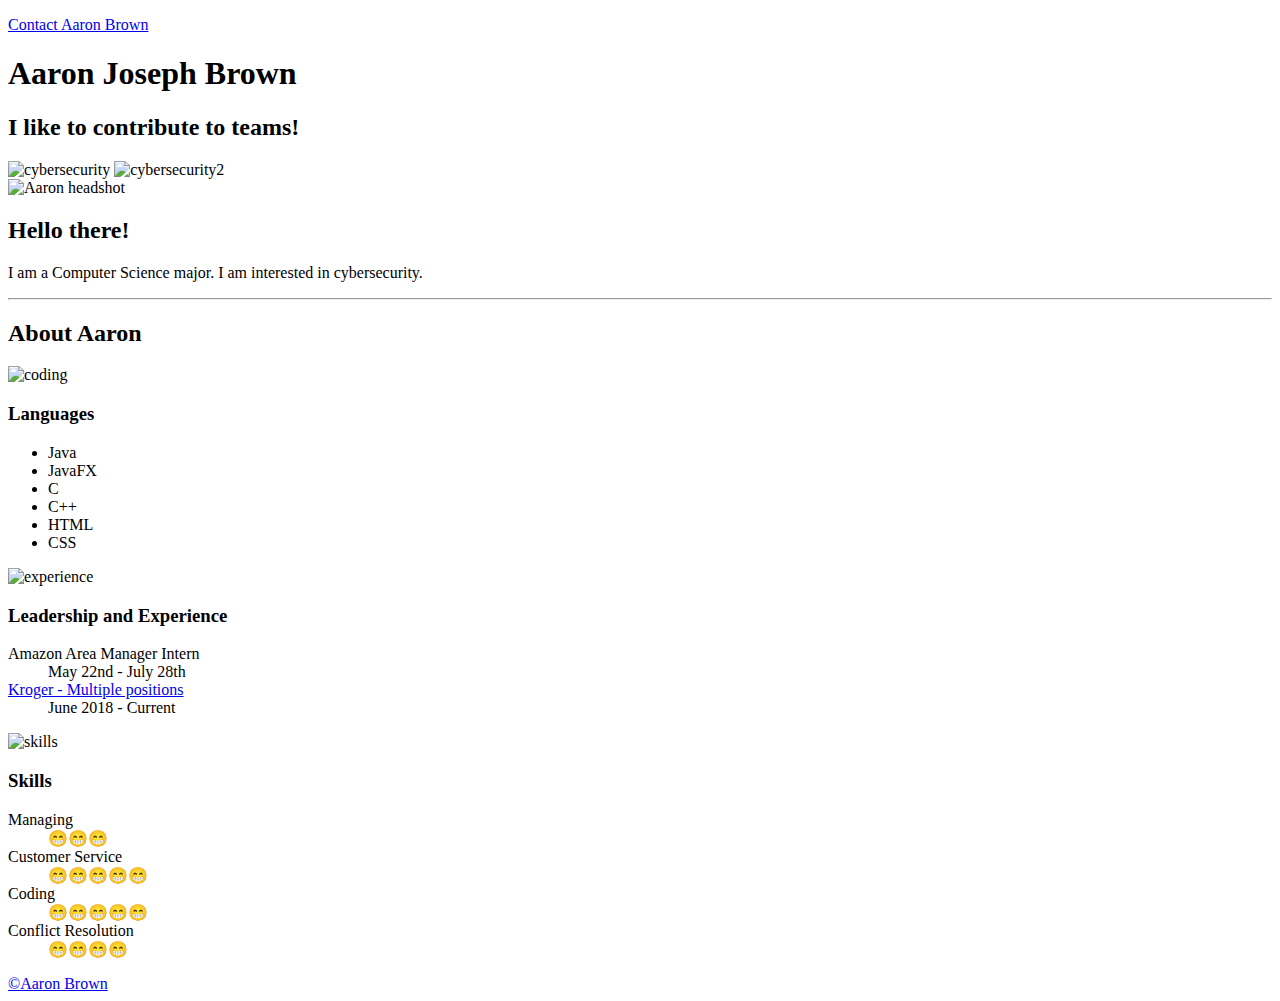
==== index.html @ ee5b9ebc "Add files via upload" ====
<!DOCTYPE html>
<html lang="en">
<head>
    <meta charset="UTF-8">
    <meta http-equiv="X-UA-Compatible" content="IE=edge">
    <meta name="viewport" content="width=device-width, initial-scale=1.0">
    <link rel="stylesheet" href="css/style.css">
    <title>Aaron Joseph Brown CV</title>
</head>
<body>
    <nav>
        <p> 
            <a href="contact.html">Contact Aaron Brown</a>
        </p>
    </nav>
    <section id="intro">
        <h1>Aaron Joseph Brown</h1>
        <h2>I like to contribute to teams!</h2>
        <img id="cybersecurity" src="images\cybersecurity.jpg" alt="cybersecurity" width="250px">
        <img id="cybersecurity2" src="images\cybersecurity2.jpg" alt="cybersecurity2" width="250px">
    </section>
    <section id="blurb">
        <img id="me" src="images\aaronheadshot.JPG" alt="Aaron headshot" width="200px">
        <h2>Hello there!</h2>
        <p>I am a Computer Science major. I am interested in cybersecurity.</p>
    </section>
    <section id="about">
        <hr>
        <h2>About Aaron</h2>
        <div class="row">
            <div class="three-col">
                <div class="card">
                    <img id="coding" src="images/coding.jpg" alt="coding" width="150px">
                    <h3>Languages</h3>
                    <ul>
                        <li>Java</li>
                        <li>JavaFX</li>
                        <li>C</li>
                        <li>C++</li>
                        <li>HTML</li>
                        <li>CSS</li>
                    </ul>
                </div>
            </div>
            <div class="three-col">
                <div class="card">
                    <img id="experience" src="images/experience.jpg" alt="experience" width="150px">
                    <div class="container">
                    <h3>Leadership and Experience</h3>
                    <dl>
                        <dt>Amazon Area Manager Intern</dt>
                        <dd>May 22nd - July 28th</dd>
                        <dt><a href="https://www.kroger.com/" target="_blank">Kroger - Multiple positions</a></dt>
                        <dd>June 2018 - Current</dd>    
                    </dl>
                    </div>
                </div>
            </div>
            <div class="three-col">
                <div class="card">
                    <img id="skills" src="images/skills.jpg" alt="skills" width="150px">
                    <h3>Skills</h3>
                    <dl>
                        <dt>Managing</dt> 
                        <dd>😁😁😁</dd>
                        <dt>Customer Service</dt>
                        <dd>😁😁😁😁😁</dd>
                        <dt>Coding</dt>
                        <dd>😁😁😁😁😁</dd>
                        <dt>Conflict Resolution</dt>
                        <dd>😁😁😁😁</dd>
                    </dl>
                </div>
            </div>
        </div>
    </section>
    <footer>
        <a href="contact.html">&copy;Aaron Brown</a>
    </footer>
</body>
</html>
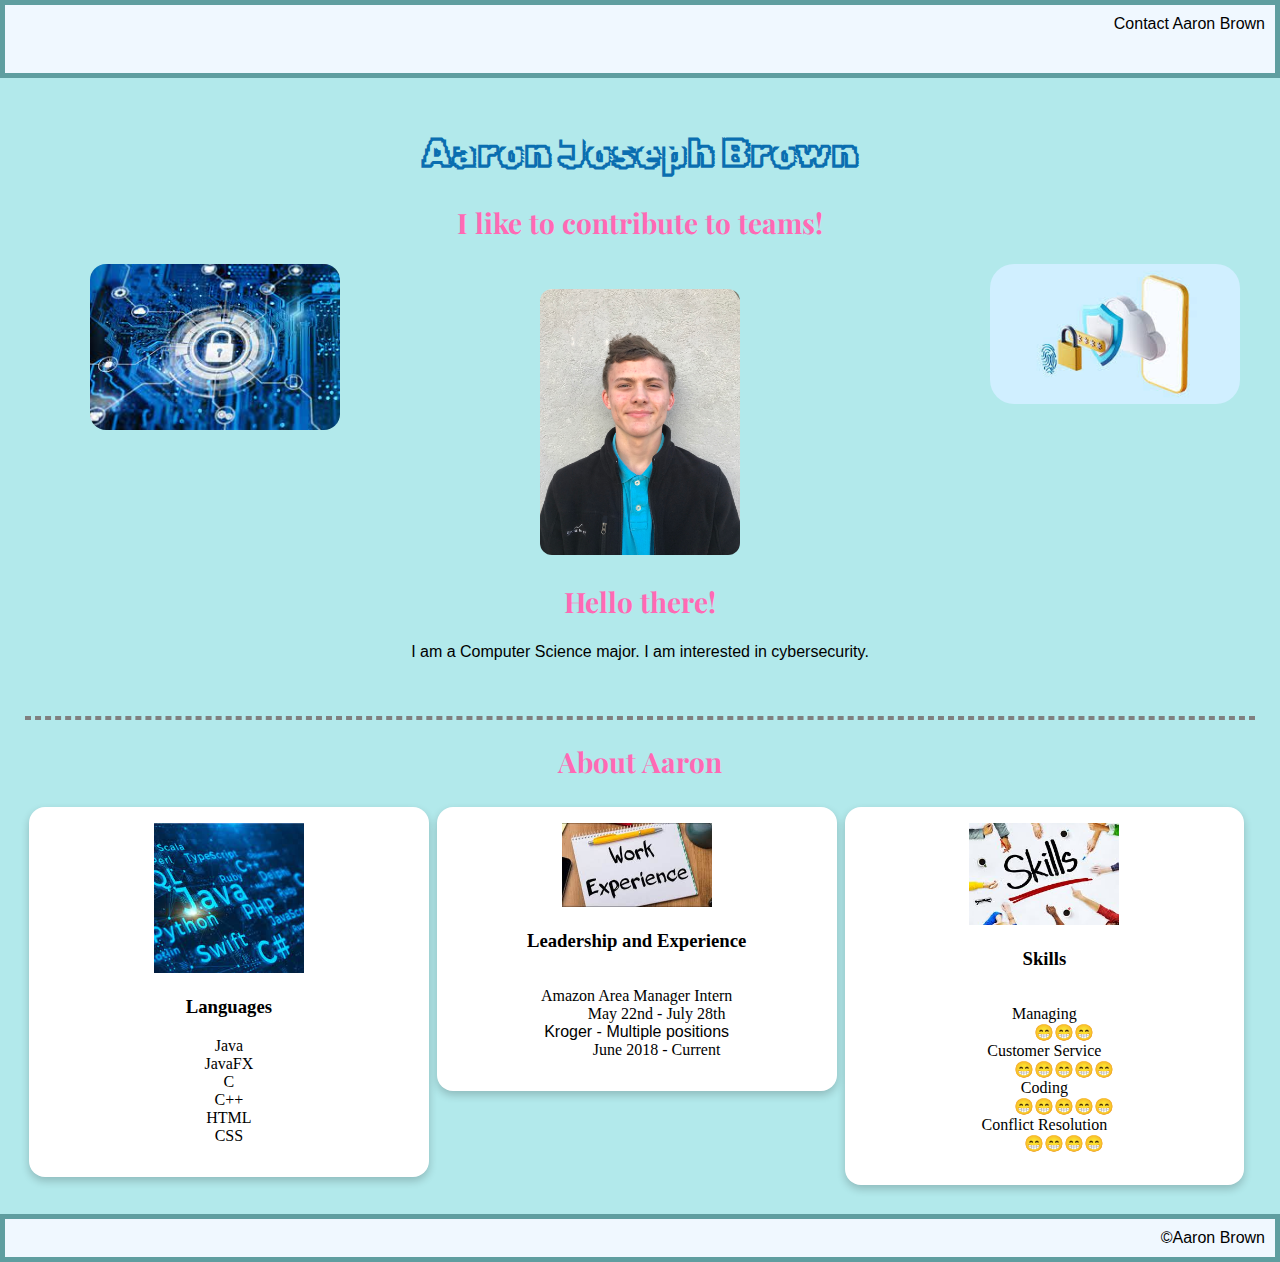
==== commit 8245c3e7: "Update index.html" ====
--- a/index.html
+++ b/index.html
@@ -4,7 +4,7 @@
     <meta charset="UTF-8">
     <meta http-equiv="X-UA-Compatible" content="IE=edge">
     <meta name="viewport" content="width=device-width, initial-scale=1.0">
-    <link rel="stylesheet" href="css/style.css">
+    <link rel="stylesheet" href="style.css">
     <title>Aaron Joseph Brown CV</title>
 </head>
 <body>
@@ -16,11 +16,11 @@
     <section id="intro">
         <h1>Aaron Joseph Brown</h1>
         <h2>I like to contribute to teams!</h2>
-        <img id="cybersecurity" src="images\cybersecurity.jpg" alt="cybersecurity" width="250px">
-        <img id="cybersecurity2" src="images\cybersecurity2.jpg" alt="cybersecurity2" width="250px">
+        <img id="cybersecurity" src="cybersecurity.jpg" alt="cybersecurity" width="250px">
+        <img id="cybersecurity2" src="cybersecurity2.jpg" alt="cybersecurity2" width="250px">
     </section>
     <section id="blurb">
-        <img id="me" src="images\aaronheadshot.JPG" alt="Aaron headshot" width="200px">
+        <img id="me" src="aaronheadshot.JPG" alt="Aaron headshot" width="200px">
         <h2>Hello there!</h2>
         <p>I am a Computer Science major. I am interested in cybersecurity.</p>
     </section>
@@ -30,7 +30,7 @@
         <div class="row">
             <div class="three-col">
                 <div class="card">
-                    <img id="coding" src="images/coding.jpg" alt="coding" width="150px">
+                    <img id="coding" src="coding.jpg" alt="coding" width="150px">
                     <h3>Languages</h3>
                     <ul>
                         <li>Java</li>
@@ -44,7 +44,7 @@
             </div>
             <div class="three-col">
                 <div class="card">
-                    <img id="experience" src="images/experience.jpg" alt="experience" width="150px">
+                    <img id="experience" src="experience.jpg" alt="experience" width="150px">
                     <div class="container">
                     <h3>Leadership and Experience</h3>
                     <dl>
@@ -58,7 +58,7 @@
             </div>
             <div class="three-col">
                 <div class="card">
-                    <img id="skills" src="images/skills.jpg" alt="skills" width="150px">
+                    <img id="skills" src="skills.jpg" alt="skills" width="150px">
                     <h3>Skills</h3>
                     <dl>
                         <dt>Managing</dt> 
@@ -78,4 +78,4 @@
         <a href="contact.html">&copy;Aaron Brown</a>
     </footer>
 </body>
-</html>+</html>
--- a/style.css
+++ b/style.css
@@ -0,0 +1,133 @@
+@import url('https://fonts.googleapis.com/css2?family=Playfair+Display:wght@800&family=Rubik+Iso&display=swap');
+body {
+    text-align: center;
+    margin: 0;
+    padding: 0;
+}
+nav {
+    background-color: aliceblue;
+    padding: 10px;
+    border: solid cadetblue 5px;
+    display: flex;
+    justify-content: right;
+}
+footer {
+    background-color:aliceblue;
+    padding: 10px;
+    border: solid cadetblue 5px;
+    display: flex;
+    justify-content: right;
+    margin: 0;
+}
+a:link {
+    color: black;
+    font-family: 'Lucida Sans', 'Lucida Sans Regular', 'Lucida Grande', 'Lucida Sans Unicode', Geneva, Verdana, sans-serif;
+    text-decoration: none;
+}
+a:hover {
+    color:rgb(145, 99, 40);
+    font-family: 'Lucida Sans', 'Lucida Sans Regular', 'Lucida Grande', 'Lucida Sans Unicode', Geneva, Verdana, sans-serif;
+    text-decoration: none;
+}
+#intro {
+    text-align: center;
+    background-color: rgb(178, 233, 235);
+    padding: 25px 0 25px 0;
+}
+#blurb {
+    padding: 10px 10 25px 10;
+    background-color: rgb(178, 233, 235);
+}
+#about {
+    background-color: rgb(178, 233, 235);
+    padding: 25px;
+}
+h1 {
+    font-family: 'Rubik Iso', cursive;
+    color: #0a6eb0;
+    font-size: 2.5em;
+}
+#cybersecurity {
+    position: absolute;
+    text-align: left;
+    margin-left: -550px;
+    border-radius: 1em;
+}
+#cybersecurity2 {
+    position: absolute;
+    margin-left: 350px;
+    border-radius: 1.5em;
+}
+#me {
+    border-radius: 0.75em;
+}
+h2 {
+    font-family: 'Playfair Display', sans-serif;
+    color:hotpink;
+    font-size: 1.75em;
+}
+li {
+    text-align: center;
+}
+hr{
+    border-style: dashed;
+    border-width: .15em;
+    padding: 0;
+    margin: 0;
+}
+p {
+    font-family: Verdana, Geneva, Tahoma, sans-serif;
+    padding: 0 0 30px 0;
+    margin: 0;
+}
+label {
+    font-family: Verdana, Geneva, Tahoma, sans-serif;
+}
+textarea {
+    font-family: Verdana, Geneva, Tahoma, sans-serif;
+    font-size: 1.5em;
+}
+dl {
+    display: inline-grid;
+    padding: 0;
+}
+ul {
+    display: grid;
+    list-style-type: none;
+    padding: 0;
+}
+.card {
+    box-shadow: 0 4px 8px 0 rgba(0,0,0,0.2);
+    border-radius: 1em;
+    padding-top: 1em;
+    padding-bottom: 1em;
+    background-color: white;
+    align-items: stretch;
+}
+.card:hover {
+    box-shadow: 0 8px 16px 0 rgba(8, 42, 240, 0.75);
+}
+.three-col {
+    display: grid;
+    float: left;
+    width: 32.5%;
+    padding: .25em;
+    border-radius: 1em;
+}
+.one-col {
+    display: grid;
+    padding-top: 1.5em;
+    padding-left: 21em;
+    padding-right: 21em;
+    width: 50%;
+    background-color: rgb(178, 233, 235);
+}
+.row:after {
+    content: "";
+    display: flex;
+    clear: both;
+}
+form {
+    display: grid;
+    clear:both;
+}
